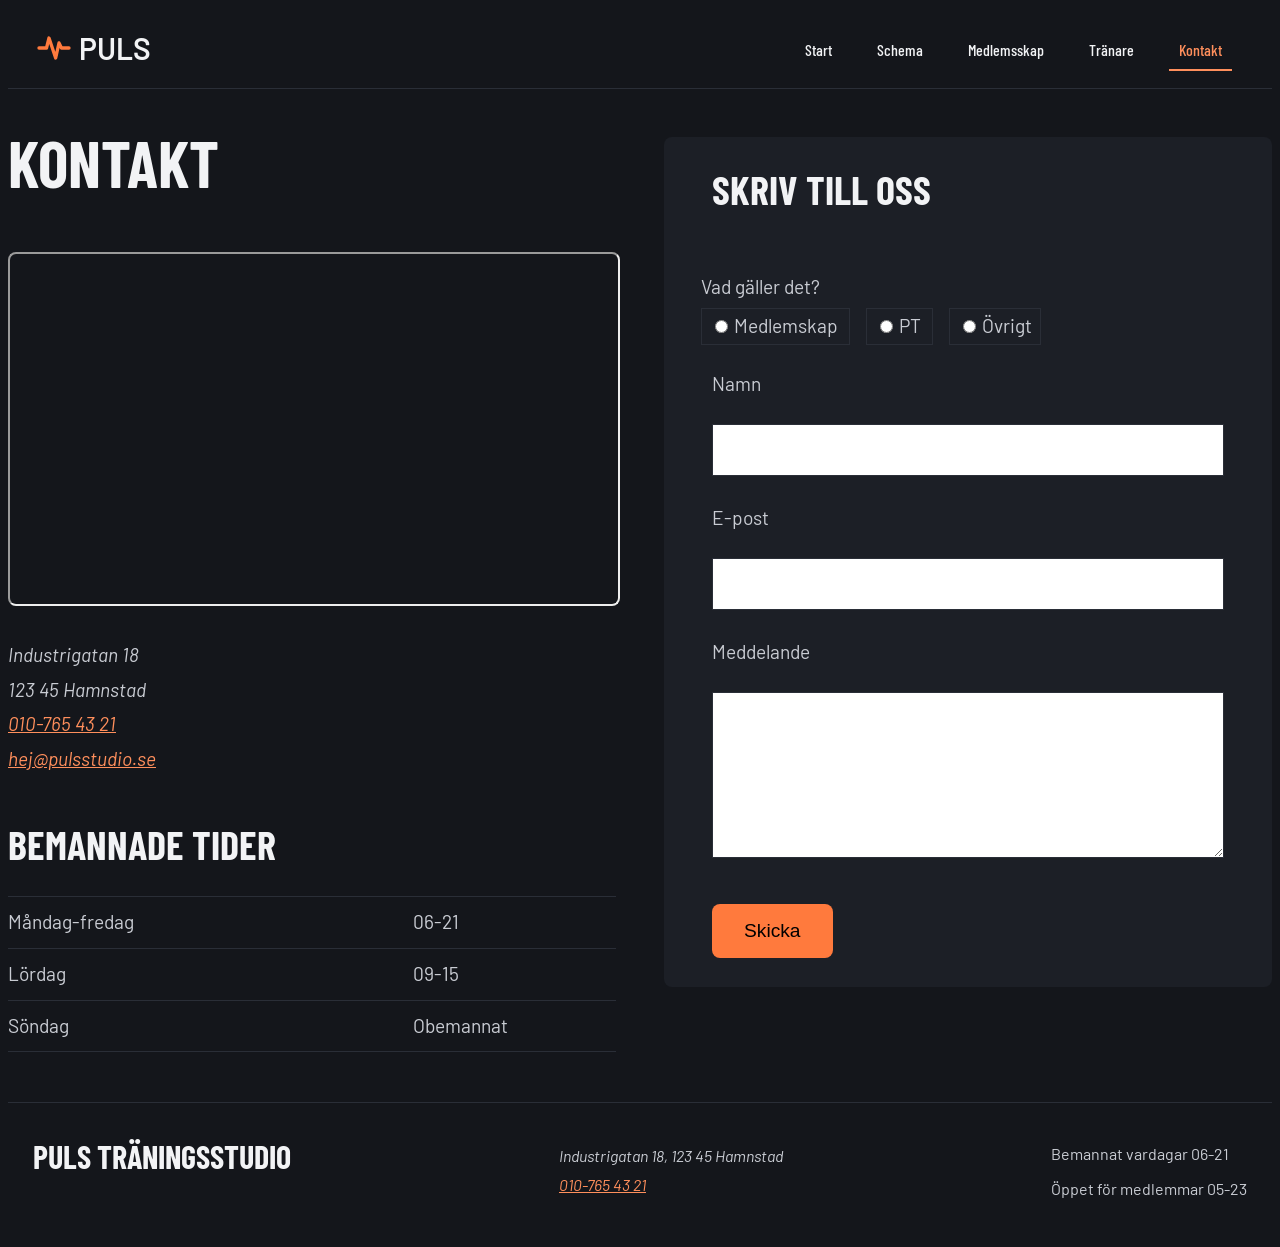
==== contact.html @ 7c87541c "Merge pull request #13 from hannaroos/medlemskap Changes in HTML" ====
<!DOCTYPE html>
<html lang="sv">
<head>
    <meta charset="UTF-8">
    <meta name="viewport" content="width=device-width, initial-scale=1.0">
    <title>Kontakt-sida-puls-träningstudio</title>
    <link rel="stylesheet" href="contact.css">
    <link rel="preconnect" href="https://fonts.googleapis.com">
    <link rel="preconnect" href="https://fonts.gstatic.com" crossorigin>
    <link href="https://fonts.googleapis.com/css2?family=Barlow+Condensed:ital,wght@0,100;0,200;0,300;0,400;0,500;0,600;0,700;0,800;0,900;1,100;1,200;1,300;1,400;1,500;1,600;1,700;1,800;1,900&display=swap" rel="stylesheet">
    <link href="https://fonts.googleapis.com/css2?family=Barlow+Condensed:ital,wght@0,100;0,200;0,300;0,400;0,500;0,600;0,700;0,800;0,900;1,100;1,200;1,300;1,400;1,500;1,600;1,700;1,800;1,900&family=Barlow:ital,wght@0,100;0,200;0,300;0,400;0,500;0,600;0,700;0,800;0,900;1,100;1,200;1,300;1,400;1,500;1,600;1,700;1,800;1,900&display=swap" rel="stylesheet">
</head>
<body>

    <header>
        <div class="logo">
            <svg
            xmlns="http://www.w3.org/2000/svg"
            width="35"
            height="35"
            viewBox="0 0 24 24"
            stroke-width="2"
            stroke="currentColor"
            fill="none"
            stroke-linecap="round"
            stroke-linejoin="round"
            aria-hidden="true"
            >
            <path stroke="none" d="M0 0h24v24H0z" fill="none" />
            <path d="M3 12h4.5l1.5 -6l4 12l2 -9l1.5 3h4.5" />
            </svg>
            <p>PULS</p>
        </div>
        <nav>
            <details>
                <summary>Meny ☰</summary>
                <a href="index.html">Start</a>
                <a href="schedule.html">Schema</a>
                <a href="membership.html">Medlemsskap</a>
                <a href="trainers.html">Tränare</a>
                <a href="contact.html" aria-current="page">Kontakt</a>                
            </details>
            <div class="nav-desktop">
                <a href="index.html">Start</a>
                <a href="schedule.html">Schema</a>
                <a href="membership.html">Medlemsskap</a>
                <a href="trainers.html">Tränare</a>
                <a href="contact.html" aria-current="page">Kontakt</a>
            </div>
        </nav>
    </header>

    <div class="container">
        <main>
            <section class="contact-info" style="grid-area: contact-info">
                <h1 style="grid-area: contact">Kontakt</h1>
                <div class="contact-info__address" style="grid-area: address">
                    <address>
                        Industrigatan 18<br>
                        123 45 Hamnstad<br>                
                        <a href="tel:0107654321">010-765 43 21</a><br>
                        <a href="mailto:hej@pulsstudio.se">hej@pulsstudio.se</a>
                    </address>
                </div>
                <div class="contact-info__opening-hours" style="grid-area: opening-hours">
                    <h2>Bemannade tider</h2>
                        <div class="contact-info__opening">
                            <span>Måndag-fredag</span>
                            <span>06-21</span>
                            <span>Lördag</span> 
                            <span>09-15</span>
                            <span>Söndag</span> 
                            <span>Obemannat</span>
                        </div>
                </div>
                <iframe class="contact-info__map" style="grid-area: map" title="En karta som visar var träningsstudio ligger" src="https://www.google.com/maps/embed?pb=!1m18!1m12!1m3!1d2034.7251446524654!2d18.023520034908138!3d59.33754254472136!2m3!1f0!2f0!3f0!3m2!1i1024!2i768!4f13.1!3m3!1m2!1s0x465f9d7f2e8f74cb%3A0x21c782a641ac6c11!2sIndustrigatan%2018%2C%20112%2046%20Stockholm!5e0!3m2!1ssv!2sse!4v1791819279138!5m2!1ssv!2sse" allowfullscreen="" loading="lazy" referrerpolicy="strict-origin-when-cross-origin"></iframe>

            </section>

            <section class="contact-form" style="grid-area: contact-form">
                <h2>Skriv till oss</h2>
                <form class="contact-form__form">
                    <fieldset>
                        <legend>Vad gäller det?</legend>
                        <span class="contact-form__option">
                        <input type="radio" id="medlemskap" name="ärende" value="medlemskap">
                        <label for="medlemskap">Medlemskap</label>
                        </span>
                        <span class="contact-form__option">
                        <input type="radio" id="PT" name="ärende" value="PT">
                        <label for="PT">PT</label> 
                        </span>
                        <span class="contact-form__option">             
                        <input type="radio" id="övrigt" name="ärende" value="övrigt">
                        <label for="övrigt">Övrigt</label>
                        </span> 
                    </fieldset>            
                    <label class="contact-form__label" for="namn">Namn</label>
                    <input type="text" id="namn" name="namn" class="text-field">
                    <label class="contact-form__label" for="email">E-post</label>
                    <input type="email" id="email" name="email" class="text-field">
                    <label class="contact-form__label" for="meddelande">Meddelande</label>
                    <textarea id="meddelande" name="meddelande" class="text-field"></textarea>
                    <button type="submit">Skicka</button>           
                </form>
            </section>
        </main>
    </div>

    <footer class="footer">
        <h2>Puls träningsstudio</h2>
        <address>
            Industrigatan 18, 123 45 Hamnstad<br>
            <a href="tel:0107654321">010-765 43 21</a>
         </address>
         <div>
            <p>Bemannat vardagar 06-21</p>
            <p>Öppet för medlemmar 05-23</p>
         </div>
    </footer>

</body>
</html>
---- contact.css ----
header {
  display: flex;
  background-color: #14161B;
  position: sticky;
  top: 0;
  justify-content: space-between;
  align-items: center;
  border-bottom: solid 1px #2A2E37;
  height: 80px;
}
header .nav-desktop {
  display: none;
}
header nav {
  display: flex;
}
header nav summary {
  color: black;
  background: #FF7A3D;
  border-radius: 8px;
  list-style: none;
  font-size: 25px;
  font-family: "Barlow Condensed", sans-serif;
  height: 40px;
  width: 90px;
  padding-top: 0px;
  padding-left: 10px;
}
header nav summary::-webkit-details-marker {
  display: none;
}
header nav details[open] > summary {
  font-size: 0;
  box-sizing: border-box;
  display: flex;
  align-items: center;
  justify-content: center;
  height: 20px;
  width: 20px;
  padding: 0;
  justify-self: end;
}
header nav details[open] > summary::after {
  content: "x";
  font-size: 20px;
  line-height: 5;
}
header nav a {
  color: #FF8F5C;
  text-decoration: none;
  margin: 5px;
  justify-self: auto;
  font-family: "Barlow Condensed", sans-serif; /*add font-family*/
}
header .logo {
  display: flex;
  justify-content: center;
  align-items: center;
  margin-left: 10px;
  padding: 1rem;
  gap: 5px;
}
header .logo p {
  color: #F2F3F5;
  font-family: "Barlow", sans-serif;
  font-size: 30px; /*changed from 30px*/
  font-weight: 600; /*added*/
}
header .logo svg {
  color: #FF7A3D;
  width: 2.5rem;
  height: 2.5rem;
}

header nav {
  align-items: center;
  margin-top: 4px;
  padding: 20px;
}

@media (min-width: 1024px) {
  header nav details {
    display: none;
  }
  header nav .nav-desktop {
    display: flex;
  }
  header nav .nav-desktop a {
    color: #F2F3F5;
    margin-right: 20px;
    padding: 10px;
    font-weight: 500;
  }
  header nav .nav-desktop a:hover {
    color: #FF8F5C;
  }
  header nav .nav-desktop a[aria-current=page] {
    color: #FF8F5C;
    border-bottom: 2px solid #FF8F5C;
    padding-bottom: 10px;
  }
}
.footer {
  display: flex;
  flex-wrap: wrap;
  justify-content: space-between;
  color: #C9CCD3;
  font-family: "Barlow", sans-serif;
  border-top: solid 1px #2A2E37;
  padding: 25px; /* 10px 0px;*/
  margin-top: 50px; /*100px*/
}
.footer address {
  align-self: center;
  line-height: 1.8;
}
.footer h2 {
  font-family: "Barlow Condensed", sans-serif;
  text-transform: uppercase;
  color: #F2F3F5;
}
.footer a {
  color: #FF8F5C;
}
.footer div {
  display: none;
}

@media (min-width: 576px) and (max-width: 992px) {
  .footer div {
    display: unset;
  }
}
@media (min-width: 992px) {
  .footer div {
    display: unset;
  }
}
body {
  background-color: #14161B;
  color: #C9CCD3;
  font-family: "Barlow", sans-serif;
}
body a {
  color: #FF8F5C;
}

h1, h2 {
  font-family: "Barlow Condensed", sans-serif;
  color: #F2F3F5;
  text-transform: uppercase;
  font-size: 2rem;
  font-weight: 700;
  line-height: 1.8;
  margin-block: 0;
}

.contact-info {
  margin-top: 1rem;
}
.contact-info__address {
  line-height: 1.8;
  margin-bottom: 1rem;
}
.contact-info__opening {
  margin-top: 1rem;
  border-top: solid 1px #2A2E37;
  display: grid;
  grid-template-columns: 2fr 1fr;
  line-height: 1.8;
}
.contact-info__opening span {
  border-bottom: solid 1px #2A2E37;
}
.contact-info__map {
  width: 95%;
  min-height: 300px;
  margin-top: 2rem;
  border-radius: 8px;
  display: grid;
  grid-template-columns: 1fr;
}

.contact-form {
  margin-top: 3rem;
  padding: 0 2rem;
  background-color: #1C1F26;
  border-radius: 8px;
  display: flex;
  justify-content: space-evenly;
  flex-direction: column;
}
.contact-form h2 {
  font-size: 1.5rem;
}
.contact-form__form {
  display: flex;
  flex-direction: column;
  gap: 1rem;
}
.contact-form__form fieldset {
  padding: 0;
  border: none;
}
.contact-form__form fieldset legend {
  padding: 1rem 0;
}
.contact-form__form .text-field {
  background-color: white;
  border: solid 1px #2A2E37;
}
.contact-form__form button {
  background-color: #FF7A3D;
  align-self: flex-start;
  border: solid 1px #2A2E37;
  padding: 1rem;
  border-radius: 8px;
}
.contact-form__option {
  border: solid 1px #2A2E37;
  margin-right: 0.5rem;
  padding: 0.1rem;
}

@media (min-width: 576px) and (max-width: 992px) {
  .contact-info {
    display: grid;
    grid-template-columns: 1fr 1fr;
    gap: 1rem;
    grid-template-areas: "contact opening-hours" "address opening-hours" "map map";
  }
  .contact-info h1 {
    margin-left: 1rem;
  }
  .contact-info__address {
    margin-left: 1rem;
  }
  .contact-info__opening-hours {
    margin-right: 1rem;
  }
  .contact-info__map {
    width: 98%;
  }
  .contact-form__option {
    border: solid 1px #2A2E37;
    margin-right: 1rem;
    padding: 0.5rem;
  }
}
@media (min-width: 992px) {
  .container {
    max-width: 1400px;
    margin: 0 auto;
  }
  main {
    display: grid;
    grid-template-columns: 1fr 1fr;
    gap: 3rem;
    grid-template-areas: "contact-info contact-form" "contact-info contact-form" "contact-info contact-form";
  }
  main h1 {
    font-size: 4rem;
  }
  main h2 {
    font-size: 2.5rem;
  }
  main .contact-info {
    display: grid;
    grid-template-columns: 1fr;
    grid-template-areas: "contact" "map" "address" "opening-hours";
  }
  main .contact-info__map {
    width: 100%;
    min-height: 350px;
  }
  main .contact-info__address {
    margin-top: 2rem;
    margin-bottom: 2rem;
    font-size: 1.2rem;
  }
  main .contact-info span {
    padding: 0.5rem 0;
    font-size: 1.2rem;
  }
  main .contact-form {
    height: 850px;
  }
  main .contact-form h2 {
    font-size: 2.5rem;
    padding: 1rem;
  }
  main .contact-form__option {
    margin-right: 1rem;
    padding: 0.5rem;
  }
  main .contact-form__label {
    margin: 0rem 1rem;
  }
  main .contact-form__form {
    display: flex;
    flex-direction: column;
    justify-content: space-evenly;
    height: 850px;
    flex: 1;
  }
  main .contact-form__form fieldset {
    margin: 5px;
  }
  main .contact-form__form legend {
    font-size: 1.2rem;
  }
  main .contact-form__form label {
    font-size: 1.2rem;
  }
  main .contact-form__form input[type=text] {
    height: 3rem;
    margin: 0 1rem;
  }
  main .contact-form__form input[type=email] {
    height: 3rem;
    margin: 0 1rem;
  }
  main .contact-form__form textarea {
    height: 10rem;
    margin: 0 1rem;
  }
  main .contact-form__form button {
    background-color: #FF7A3D;
    border-radius: 8px;
    padding: 10px 20px;
    border: none;
    margin: 1rem 1rem;
    padding: 1rem 2rem;
    font-size: 1.2rem;
  }
}/*# sourceMappingURL=contact.css.map */
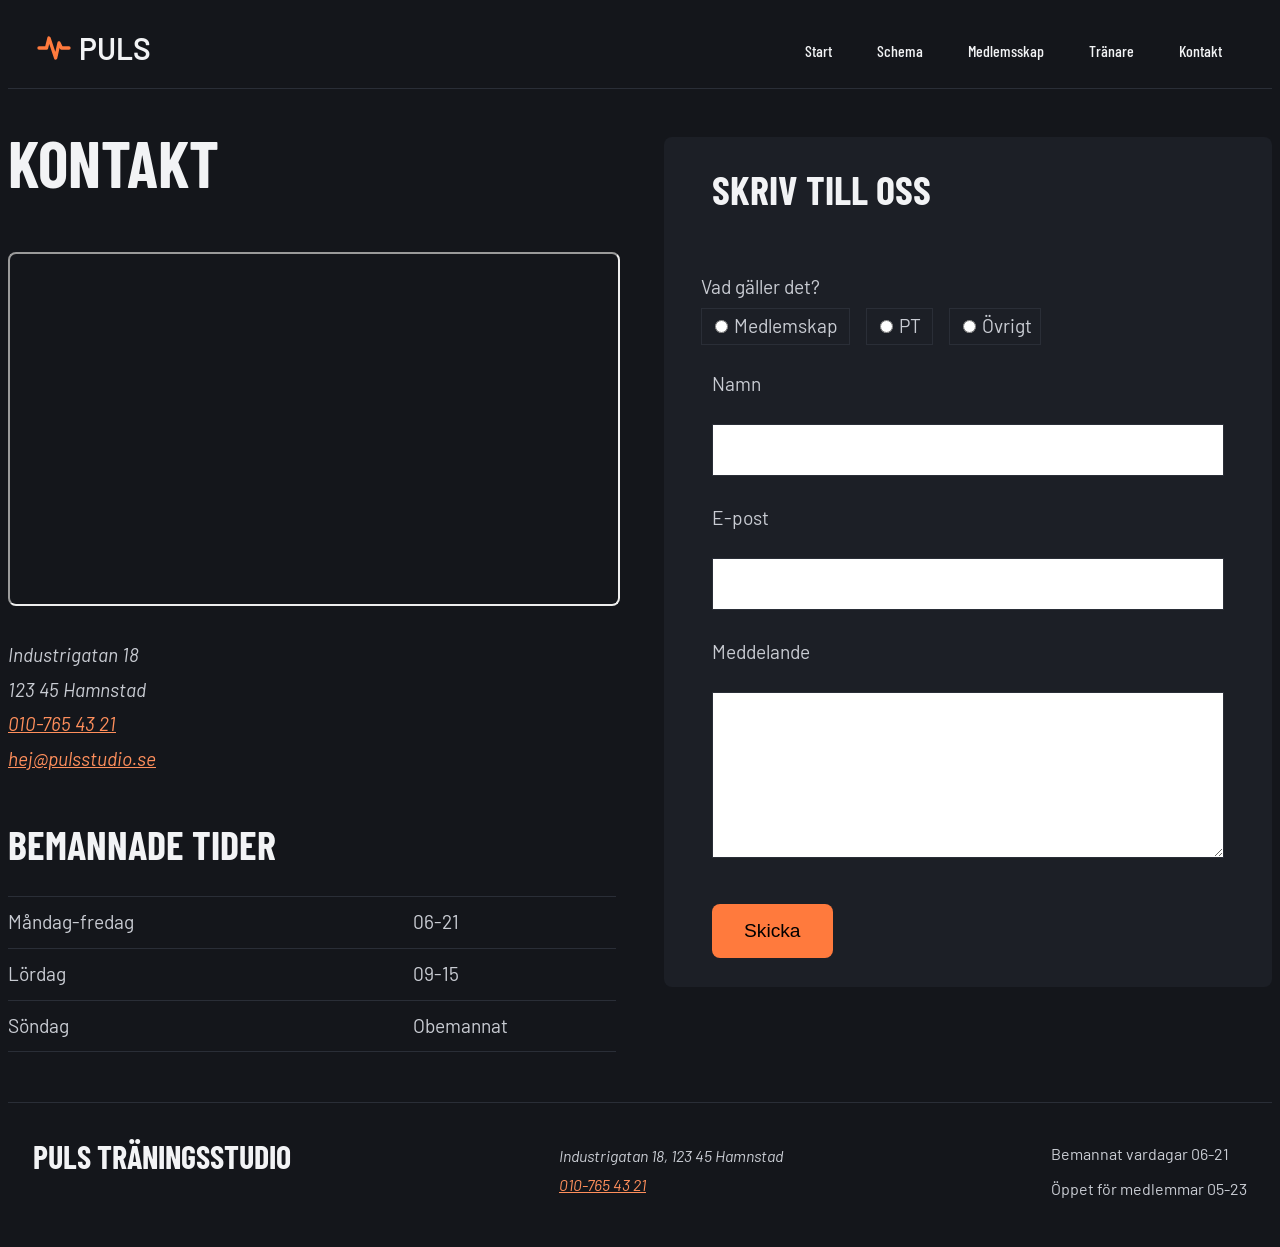
==== commit 109be6b5: "merge from main" ====
--- a/contact.html
+++ b/contact.html
@@ -3,7 +3,7 @@
 <head>
     <meta charset="UTF-8">
     <meta name="viewport" content="width=device-width, initial-scale=1.0">
-    <title>Kontakt-sida-puls-träningstudio</title>
+    <title>Kontakt</title>
     <link rel="stylesheet" href="contact.css">
     <link rel="preconnect" href="https://fonts.googleapis.com">
     <link rel="preconnect" href="https://fonts.gstatic.com" crossorigin>
@@ -35,17 +35,17 @@
             <details>
                 <summary>Meny ☰</summary>
                 <a href="index.html">Start</a>
-                <a href="schedule.html">Schema</a>
+                <a href="#">Schema</a>
                 <a href="membership.html">Medlemsskap</a>
                 <a href="trainers.html">Tränare</a>
-                <a href="contact.html" aria-current="page">Kontakt</a>                
+                <a href="contact.html">Kontakt</a>                
             </details>
             <div class="nav-desktop">
                 <a href="index.html">Start</a>
-                <a href="schedule.html">Schema</a>
+                <a href="#">Schema</a>
                 <a href="membership.html">Medlemsskap</a>
                 <a href="trainers.html">Tränare</a>
-                <a href="contact.html" aria-current="page">Kontakt</a>
+                <a href="contact.html">Kontakt</a>
             </div>
         </nav>
     </header>
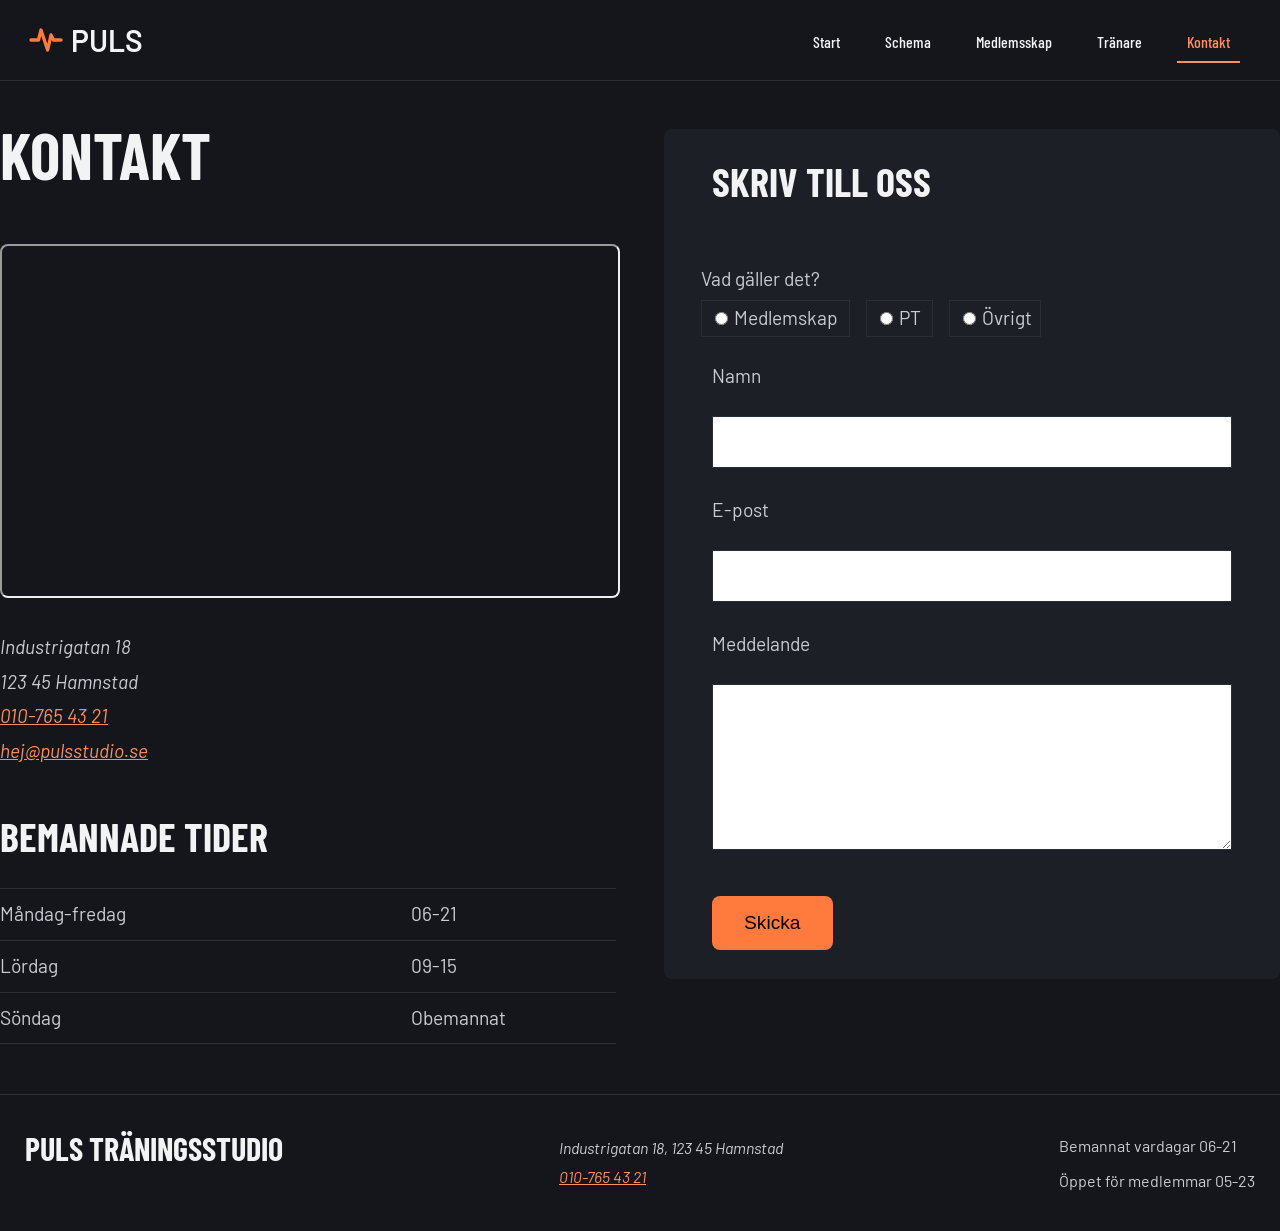
==== commit aeac1896: "fix: margin on body" ====
--- a/contact.html
+++ b/contact.html
@@ -3,7 +3,7 @@
 <head>
     <meta charset="UTF-8">
     <meta name="viewport" content="width=device-width, initial-scale=1.0">
-    <title>Kontakt</title>
+    <title>Kontakt-sida-puls-träningstudio</title>
     <link rel="stylesheet" href="contact.css">
     <link rel="preconnect" href="https://fonts.googleapis.com">
     <link rel="preconnect" href="https://fonts.gstatic.com" crossorigin>
@@ -35,17 +35,17 @@
             <details>
                 <summary>Meny ☰</summary>
                 <a href="index.html">Start</a>
-                <a href="#">Schema</a>
+                <a href="schedule.html">Schema</a>
                 <a href="membership.html">Medlemsskap</a>
                 <a href="trainers.html">Tränare</a>
-                <a href="contact.html">Kontakt</a>                
+                <a href="contact.html" aria-current="page">Kontakt</a>                
             </details>
             <div class="nav-desktop">
                 <a href="index.html">Start</a>
-                <a href="#">Schema</a>
+                <a href="schedule.html">Schema</a>
                 <a href="membership.html">Medlemsskap</a>
                 <a href="trainers.html">Tränare</a>
-                <a href="contact.html">Kontakt</a>
+                <a href="contact.html" aria-current="page">Kontakt</a>
             </div>
         </nav>
     </header>
--- a/contact.css
+++ b/contact.css
@@ -65,6 +65,7 @@
   font-family: "Barlow", sans-serif;
   font-size: 30px; /*changed from 30px*/
   font-weight: 600; /*added*/
+  margin: 0;
 }
 header .logo svg {
   color: #FF7A3D;
@@ -140,6 +141,7 @@
   background-color: #14161B;
   color: #C9CCD3;
   font-family: "Barlow", sans-serif;
+  margin: 0;
 }
 body a {
   color: #FF8F5C;
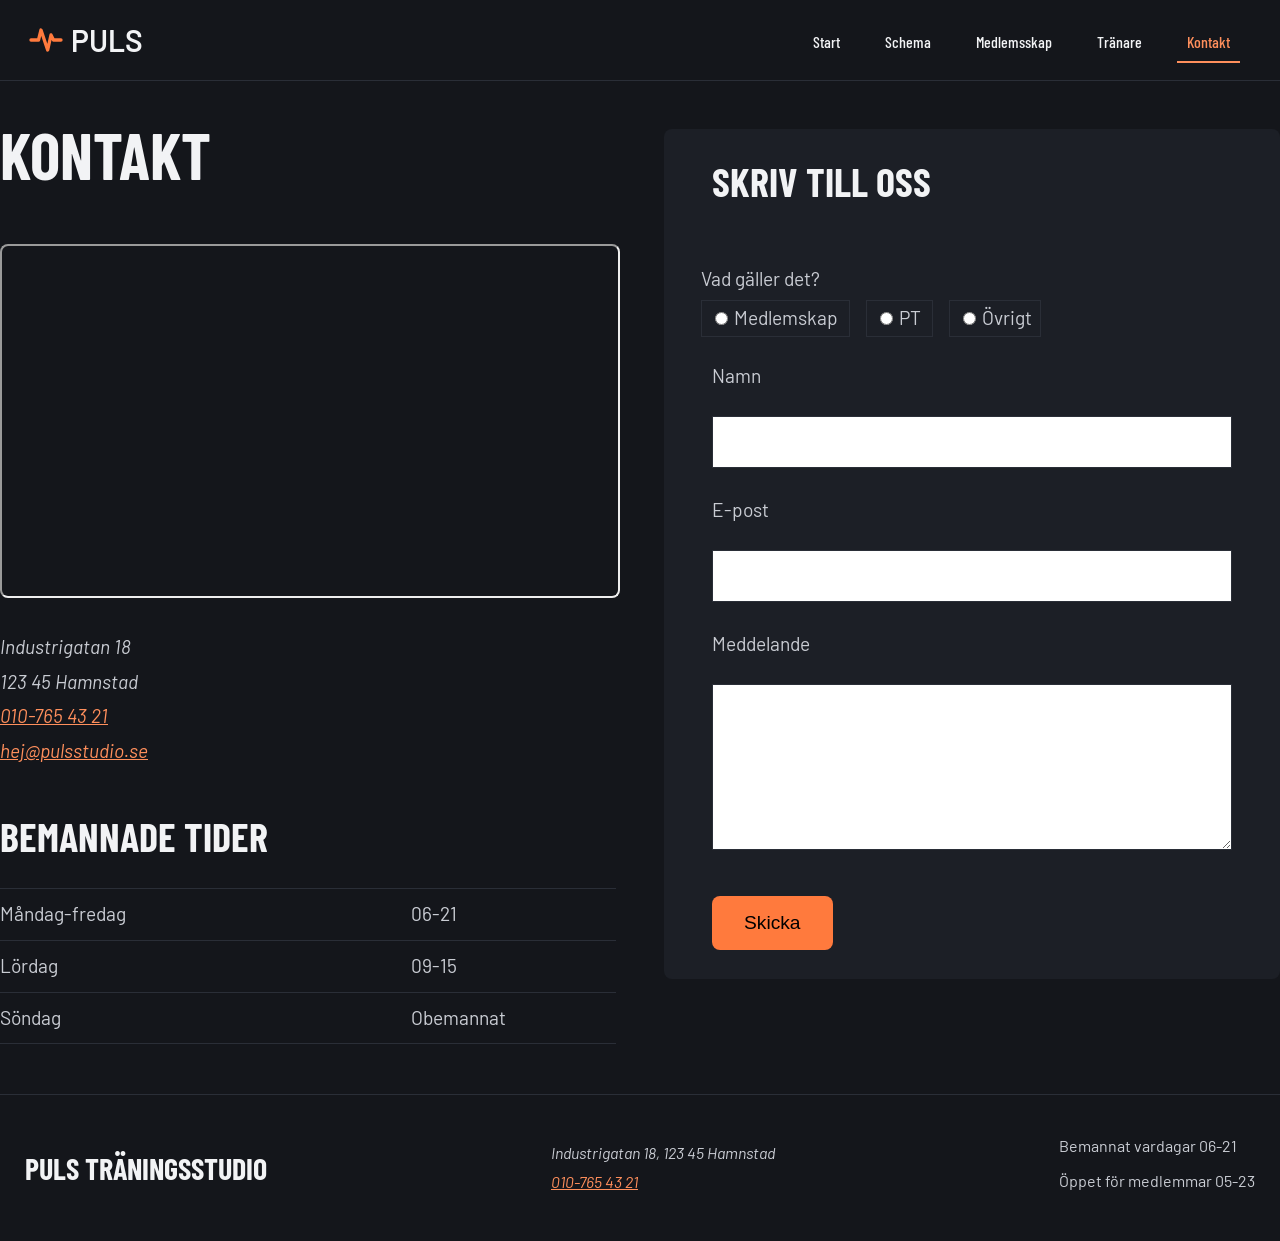
==== commit 610056cd: "style: change footer title" ====
--- a/contact.html
+++ b/contact.html
@@ -108,7 +108,7 @@
     </div>
 
     <footer class="footer">
-        <h2>Puls träningsstudio</h2>
+        <p class="footer__title">Puls träningsstudio</p>
         <address>
             Industrigatan 18, 123 45 Hamnstad<br>
             <a href="tel:0107654321">010-765 43 21</a>
--- a/contact.css
+++ b/contact.css
@@ -115,10 +115,12 @@
   align-self: center;
   line-height: 1.8;
 }
-.footer h2 {
+.footer__title {
   font-family: "Barlow Condensed", sans-serif;
   text-transform: uppercase;
   color: #F2F3F5;
+  font-weight: 700;
+  font-size: 30px;
 }
 .footer a {
   color: #FF8F5C;
@@ -151,10 +153,17 @@
   font-family: "Barlow Condensed", sans-serif;
   color: #F2F3F5;
   text-transform: uppercase;
-  font-size: 2rem;
   font-weight: 700;
   line-height: 1.8;
   margin-block: 0;
+}
+
+h1 {
+  font-size: 2rem;
+}
+
+h2 {
+  font-size: 1.5rem;
 }
 
 .contact-info {
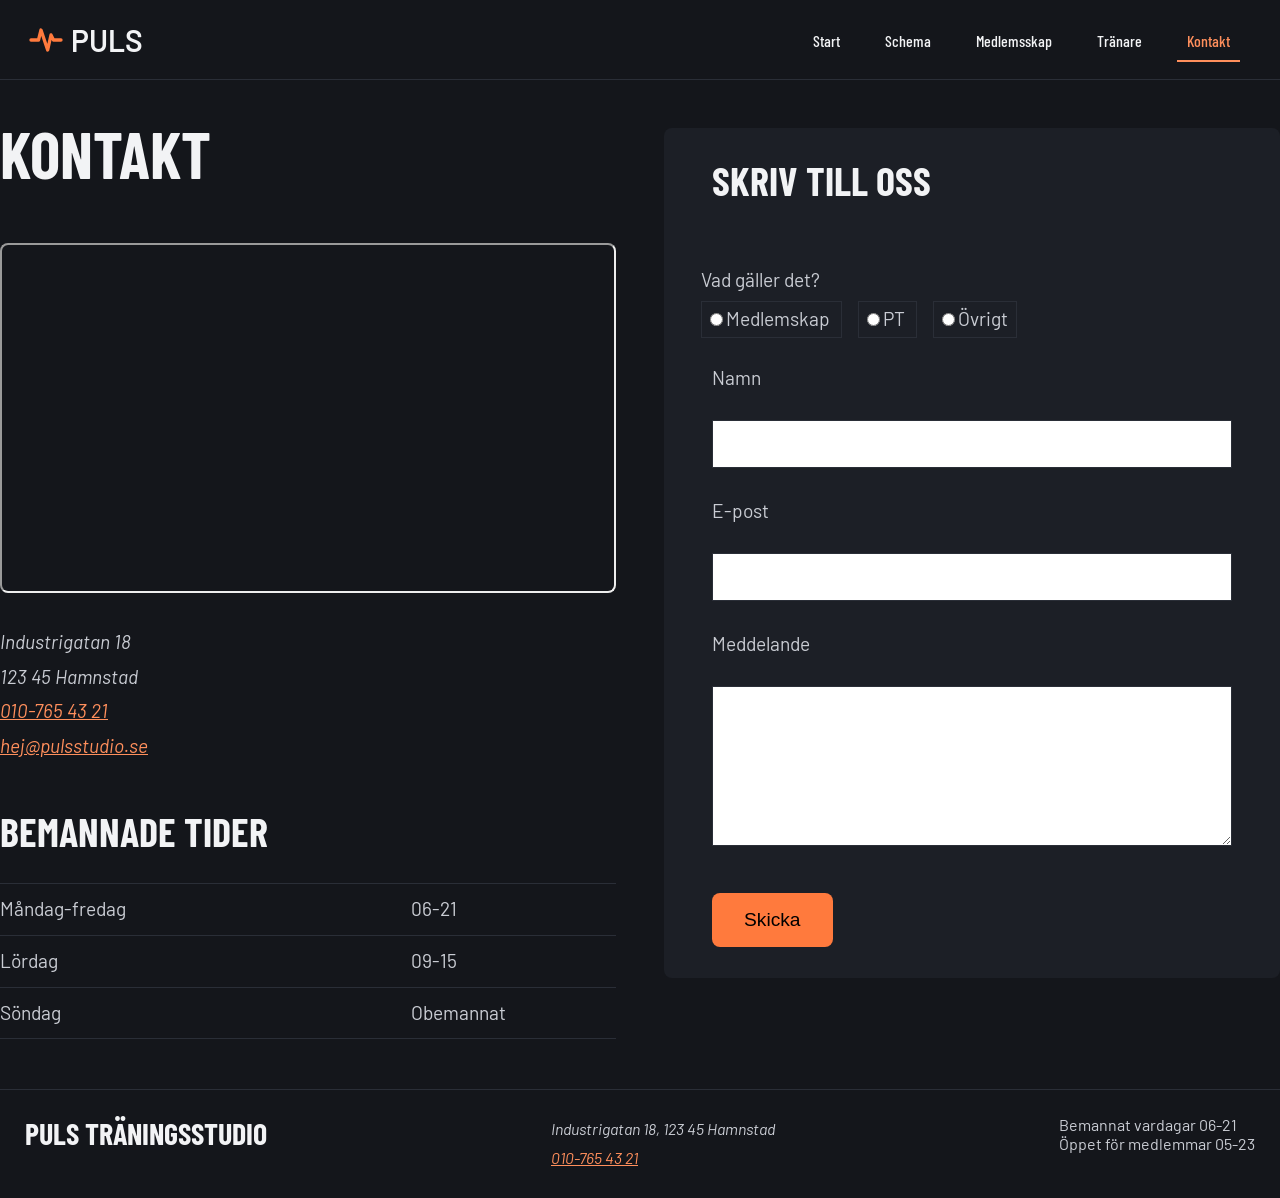
==== commit 11e57df1: "feat: add tabindex for map" ====
--- a/contact.html
+++ b/contact.html
@@ -73,7 +73,12 @@
                             <span>Obemannat</span>
                         </div>
                 </div>
-                <iframe class="contact-info__map" style="grid-area: map" title="En karta som visar var träningsstudio ligger" src="https://www.google.com/maps/embed?pb=!1m18!1m12!1m3!1d2034.7251446524654!2d18.023520034908138!3d59.33754254472136!2m3!1f0!2f0!3f0!3m2!1i1024!2i768!4f13.1!3m3!1m2!1s0x465f9d7f2e8f74cb%3A0x21c782a641ac6c11!2sIndustrigatan%2018%2C%20112%2046%20Stockholm!5e0!3m2!1ssv!2sse!4v1791819279138!5m2!1ssv!2sse" allowfullscreen="" loading="lazy" referrerpolicy="strict-origin-when-cross-origin"></iframe>
+                <iframe 
+                    class="contact-info__map" 
+                    style="grid-area: map" 
+                    title="En karta som visar var träningsstudio ligger" 
+                    tabindex="-1"
+                    src="https://www.google.com/maps/embed?pb=!1m18!1m12!1m3!1d2034.7251446524654!2d18.023520034908138!3d59.33754254472136!2m3!1f0!2f0!3f0!3m2!1i1024!2i768!4f13.1!3m3!1m2!1s0x465f9d7f2e8f74cb%3A0x21c782a641ac6c11!2sIndustrigatan%2018%2C%20112%2046%20Stockholm!5e0!3m2!1ssv!2sse!4v1791819279138!5m2!1ssv!2sse" allowfullscreen="" loading="lazy" referrerpolicy="strict-origin-when-cross-origin"></iframe>
 
             </section>
 
--- a/contact.css
+++ b/contact.css
@@ -3,6 +3,7 @@
   background-color: #14161B;
   position: sticky;
   top: 0;
+  z-index: 1000;
   justify-content: space-between;
   align-items: center;
   border-bottom: solid 1px #2A2E37;
@@ -139,6 +140,31 @@
     display: unset;
   }
 }
+*, *::before, *::after {
+  box-sizing: border-box;
+  margin: 0;
+  padding: 0;
+}
+
+body {
+  background-color: #14161B;
+}
+
+body {
+  min-height: 100vh;
+  display: grid;
+  grid-template-rows: auto 1fr auto;
+  grid-template-areas: "header" "main" "footer";
+}
+body header {
+  grid-area: header;
+}
+body .container {
+  grid-area: main;
+}
+body footer {
+  grid-area: footer;
+}
 body {
   background-color: #14161B;
   color: #C9CCD3;
@@ -262,6 +288,7 @@
   .container {
     max-width: 1400px;
     margin: 0 auto;
+    width: 100%;
   }
   main {
     display: grid;
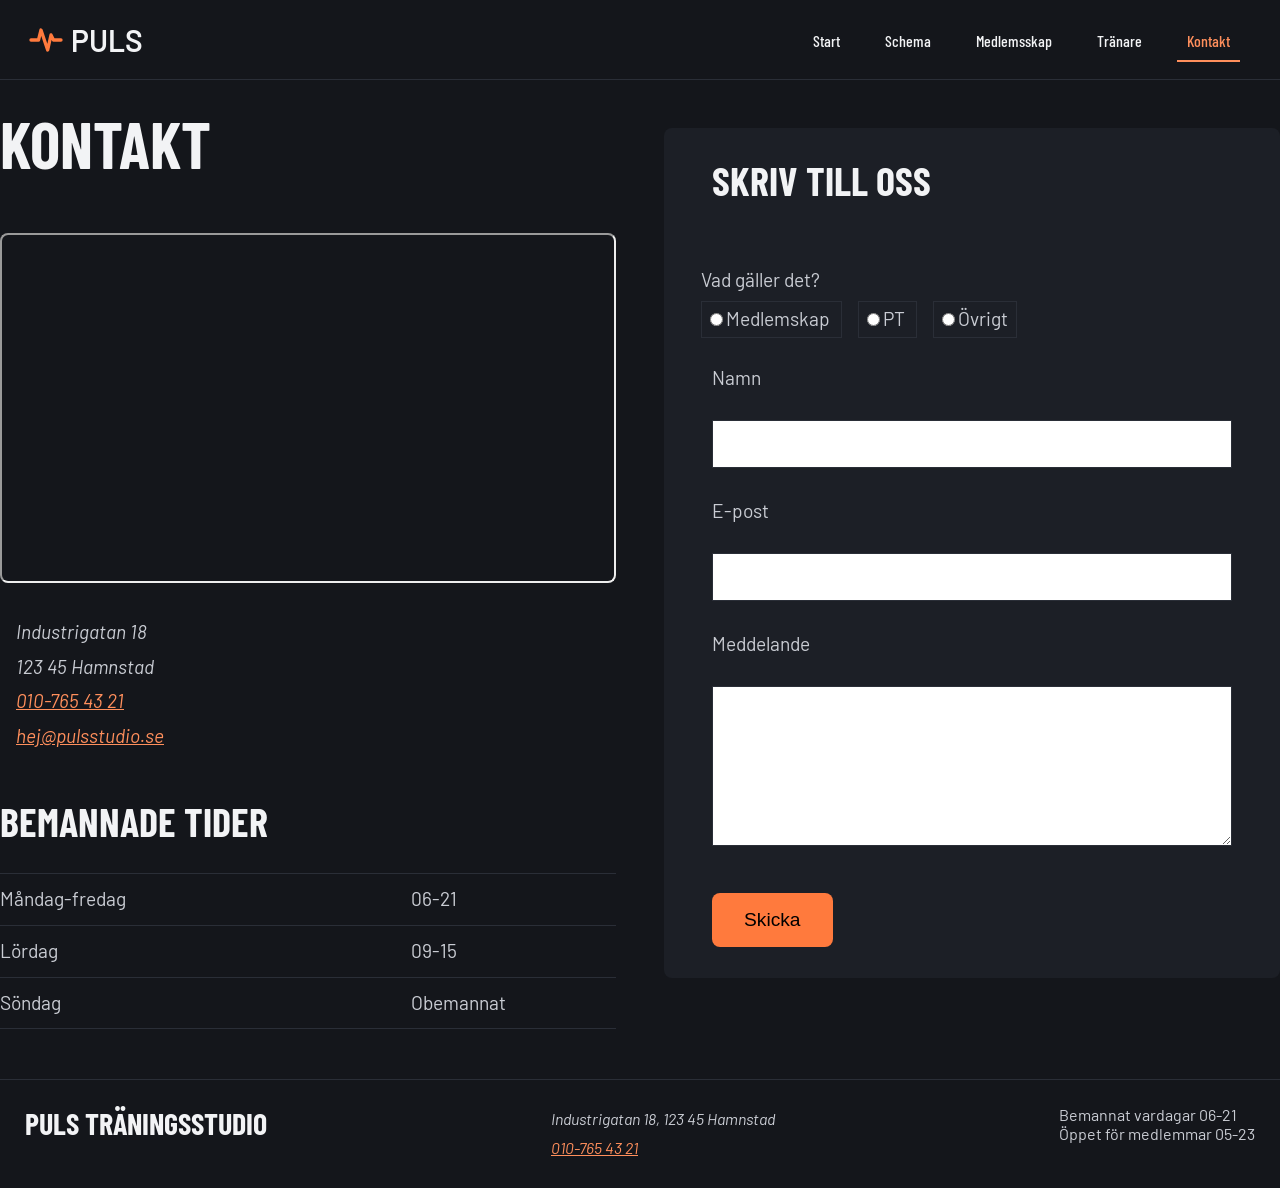
==== commit 39dbea12: "Merge branch 'main' of https://github.com/hannaroos/puls-traningsstudio into schema" ====
--- a/contact.css
+++ b/contact.css
@@ -64,8 +64,8 @@
 header .logo p {
   color: #F2F3F5;
   font-family: "Barlow", sans-serif;
-  font-size: 30px; /*changed from 30px*/
-  font-weight: 600; /*added*/
+  font-size: 30px;
+  font-weight: 600;
   margin: 0;
 }
 header .logo svg {
@@ -109,8 +109,8 @@
   color: #C9CCD3;
   font-family: "Barlow", sans-serif;
   border-top: solid 1px #2A2E37;
-  padding: 25px; /* 10px 0px;*/
-  margin-top: 50px; /*100px*/
+  padding: 25px;
+  margin-top: 50px;
 }
 .footer address {
   align-self: center;
@@ -179,6 +179,7 @@
   font-family: "Barlow Condensed", sans-serif;
   color: #F2F3F5;
   text-transform: uppercase;
+  text-align: center;
   font-weight: 700;
   line-height: 1.8;
   margin-block: 0;
@@ -198,6 +199,7 @@
 .contact-info__address {
   line-height: 1.8;
   margin-bottom: 1rem;
+  margin-left: 1rem;
 }
 .contact-info__opening {
   margin-top: 1rem;
@@ -229,6 +231,7 @@
 }
 .contact-form h2 {
   font-size: 1.5rem;
+  text-align: left;
 }
 .contact-form__form {
   display: flex;
@@ -268,6 +271,12 @@
   }
   .contact-info h1 {
     margin-left: 1rem;
+    text-align: left;
+    font-size: 2rem;
+    font-weight: 700;
+    font-family: "Barlow Condensed", sans-serif;
+    color: #F2F3F5;
+    text-transform: uppercase;
   }
   .contact-info__address {
     margin-left: 1rem;
@@ -277,6 +286,9 @@
   }
   .contact-info__map {
     width: 98%;
+  }
+  .contact-info h2 {
+    text-align: left;
   }
   .contact-form__option {
     border: solid 1px #2A2E37;
@@ -298,9 +310,12 @@
   }
   main h1 {
     font-size: 4rem;
+    margin-top: -10px;
+    text-align: left;
   }
   main h2 {
     font-size: 2.5rem;
+    text-align: left;
   }
   main .contact-info {
     display: grid;
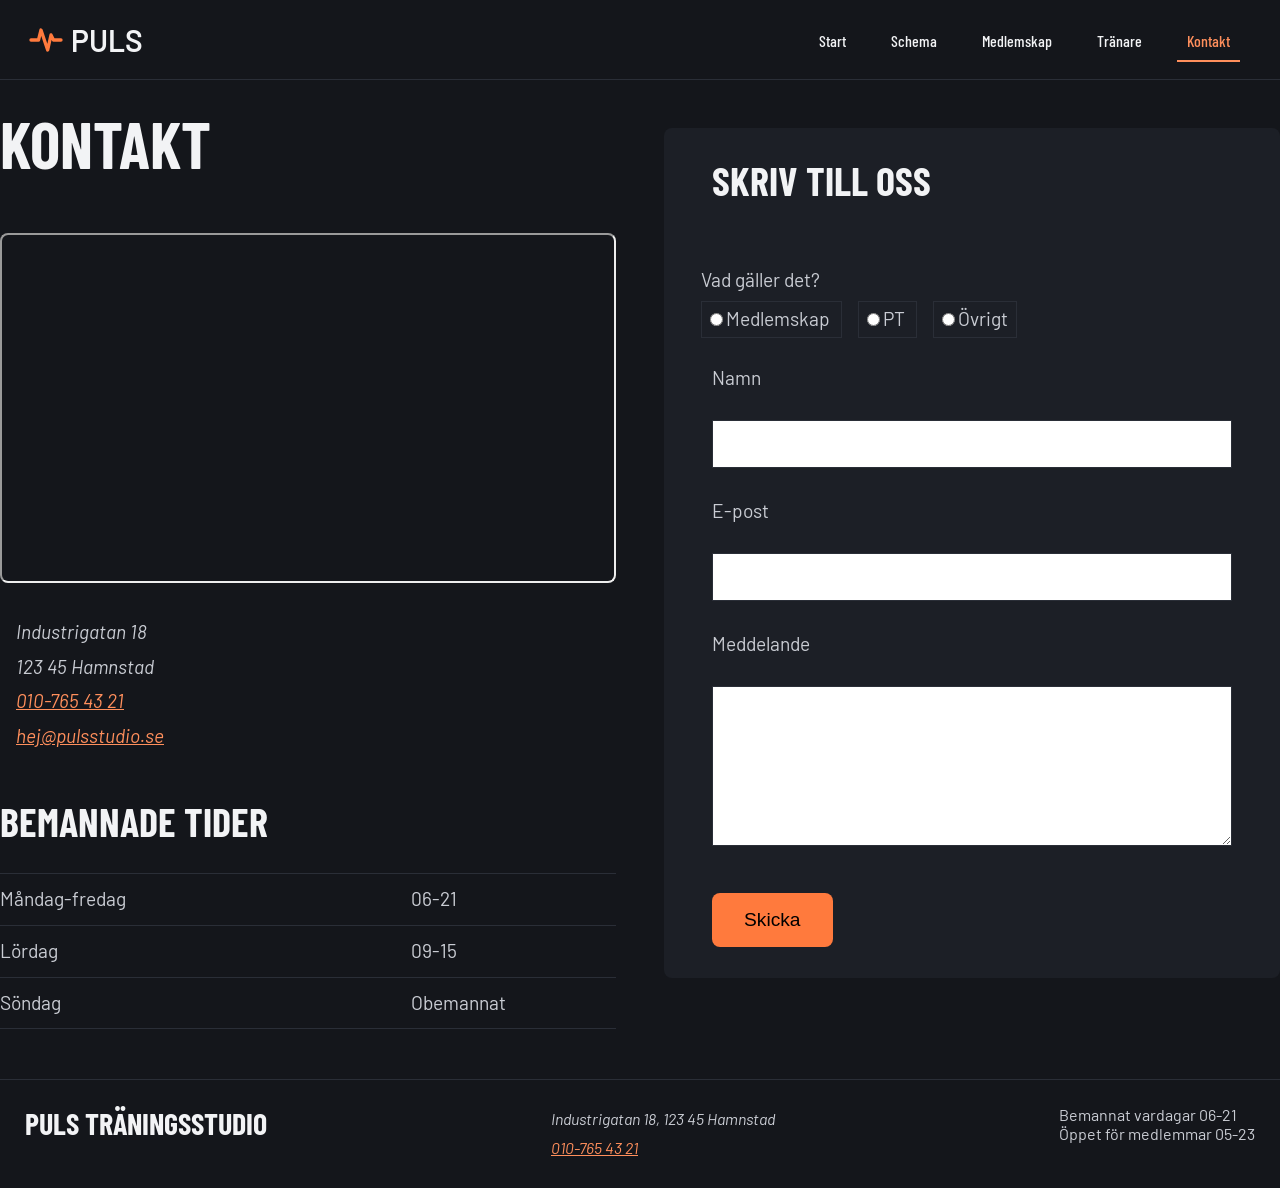
==== commit 53d5024e: "fix: misspelling" ====
--- a/contact.html
+++ b/contact.html
@@ -36,14 +36,14 @@
                 <summary>Meny ☰</summary>
                 <a href="index.html">Start</a>
                 <a href="schedule.html">Schema</a>
-                <a href="membership.html">Medlemsskap</a>
+                <a href="membership.html">Medlemskap</a>
                 <a href="trainers.html">Tränare</a>
                 <a href="contact.html" aria-current="page">Kontakt</a>                
             </details>
             <div class="nav-desktop">
                 <a href="index.html">Start</a>
                 <a href="schedule.html">Schema</a>
-                <a href="membership.html">Medlemsskap</a>
+                <a href="membership.html">Medlemskap</a>
                 <a href="trainers.html">Tränare</a>
                 <a href="contact.html" aria-current="page">Kontakt</a>
             </div>
